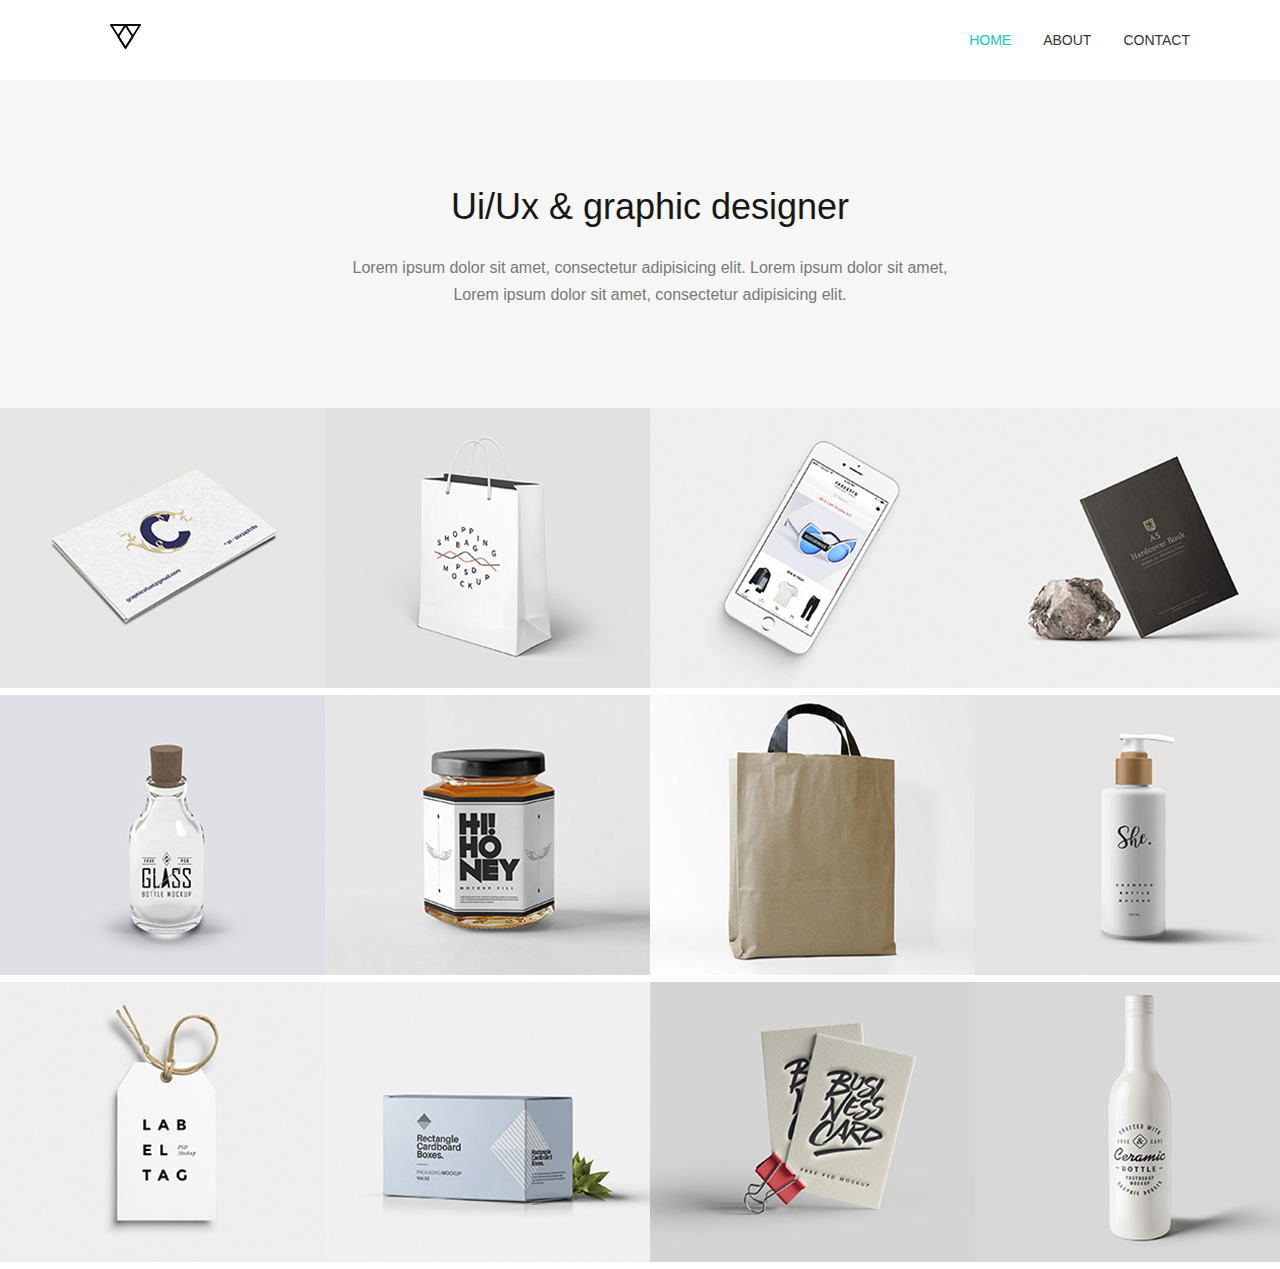
==== index.html @ b6f32c3d "first commit" ====
<!DOCTYPE html>
<html lang="en">
<head>
  <meta charset="UTF-8">
  <meta name="viewport" content="width=device-width, initial-scale=1.0">
  <title>메인페이지</title>
  <!--css외부정의-->
  <link href="css/header.css" rel="stylesheet">
  <link href="css/main.css" rel="stylesheet">
  <link href="css/footer.css" rel="stylesheet">
</head>
<body>
  <!--header-->
  <header>
    <div class="wrap">
      <div class="logo">
        <a href="index.html">
          <img src="img/logo.png" alt="">
        </a>
      </div>
      <ul class="gnb">
        <li class="on"><a href="index.html">HOME</a></li>
        <li><a href="about.html">ABOUT</a></li>
        <li><a href="contact.html">CONTACT</a></li>
      </ul>
    </div>
  </header>
  <section id="banner">
    <h1>Ui/Ux &amp; graphic designer</h1>
    <p>
      Lorem ipsum dolor sit amet, consectetur adipisicing elit. 
      Lorem ipsum dolor sit amet, <br>
      Lorem ipsum dolor sit amet, consectetur adipisicing elit. 
    </p>
  </section>

  <section id="works">
    <div class="wrap">
      <article id="box">
        <img src="img/image01.jpg" alt="">
        <div class="overlay"></div>
      </article>
      <article id="box">
        <img src="img/image02.jpg" alt="">
        <div class="overlay"></div>
      </article>
      <article id="box">
        <img src="img/image03.jpg" alt="">
        <div class="overlay"></div>
      </article>
      <article id="box">
        <img src="img/image04.jpg" alt="">
        <div class="overlay"></div>
      </article>
      <article id="box">
        <img src="img/image05.jpg" alt="">
        <div class="overlay"></div>
      </article>
      <article id="box">
        <img src="img/image06.jpg" alt="">
        <div class="overlay"></div>
      </article>
      <article id="box">
        <img src="img/image07.jpg" alt="">
        <div class="overlay"></div>
      </article>
      <article id="box">
        <img src="img/image08.jpg" alt="">
        <div class="overlay"></div>
      </article>
      <article id="box">
        <img src="img/image09.jpg" alt="">
        <div class="overlay"></div>
      </article>
      <article id="box">
        <img src="img/image10.jpg" alt="">
        <div class="overlay"></div>
      </article>
      <article id="box">
        <img src="img/image11.jpg" alt="">
        <div class="overlay"></div>
      </article>
      <article id="box">
        <img src="img/image12.jpg" alt="">
        <div class="overlay"></div>
      </article>
    </div>
  </section>

</body>
</html>
---- css/header.css ----
*{margin: 0; padding: 0; box-sizing: border-box;}
ul, ol{list-style: none;}
a{
  text-decoration: none;
  color: inherit;
}

body{
  font-family: Verdana, Geneva, Tahoma, sans-serif;
  font-size: 16px;
  line-height: 1.5;
  color: #171717;
}

.wrap{
  width: 1300px;
  margin: auto;
}


header{
  background-color: white;
  box-shadow: 0 5px 5px rgba(0, 3, 4, 0.2);
  min-width: 1300px;
}

header>.wrap{
  padding:0 110px ;
  height: 80px;
  display: flex;
  justify-content: space-between;
  align-items: center;
}

.gnb{
  display: flex;
}

.gnb>li{
  margin-left: 32px;
  font-size: 14px;
  color: #333;
}


.gnb>.on{
  color: #10c9c3;
}
---- css/main.css ----
#banner{
  background-color: #f6f6f6;
  padding: 100px 0 ;
  text-align: center;
  min-width: 1300px;
}

#banner > h1{
  font-size: 36px;
  font-weight: normal;
  margin-bottom: 20px;
}

#banner>p{
  color: #787878;
  line-height: 1.7;
}

#works>.wrap{
  display: flex;
  flex-wrap: wrap;
}
#works .box{
  width: 325px;
  height: 280px;
  position: relative;
  overflow: hidden;
}

#works .box .overlay{
  position: absolute;
  top: 0; left: 0; bottom: 0; right: 0;
  /*포지션속성을 적용한 부모와 같은 크기로 설정*/
  background: #10c9c388 url(../img/eye.png);
}
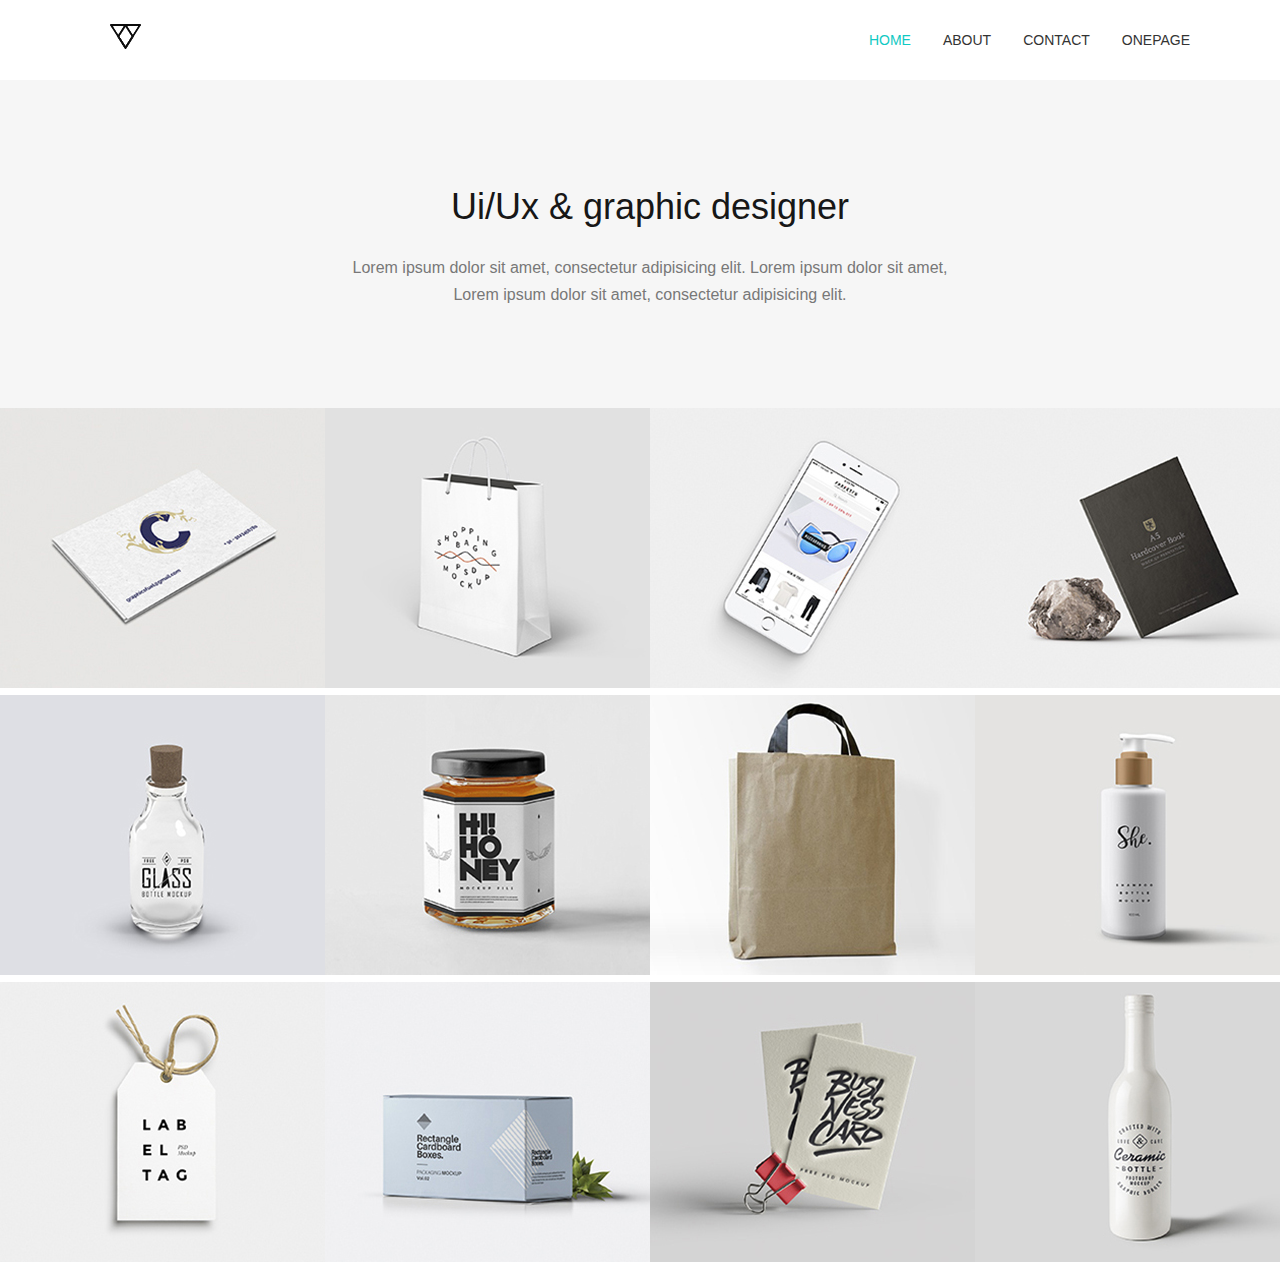
==== commit a0b5bc52: "onepage" ====
--- a/index.html
+++ b/index.html
@@ -22,6 +22,7 @@
         <li class="on"><a href="index.html">HOME</a></li>
         <li><a href="about.html">ABOUT</a></li>
         <li><a href="contact.html">CONTACT</a></li>
+        <li><a href="onepage/index.html">ONEPAGE</a></li>
       </ul>
     </div>
   </header>
